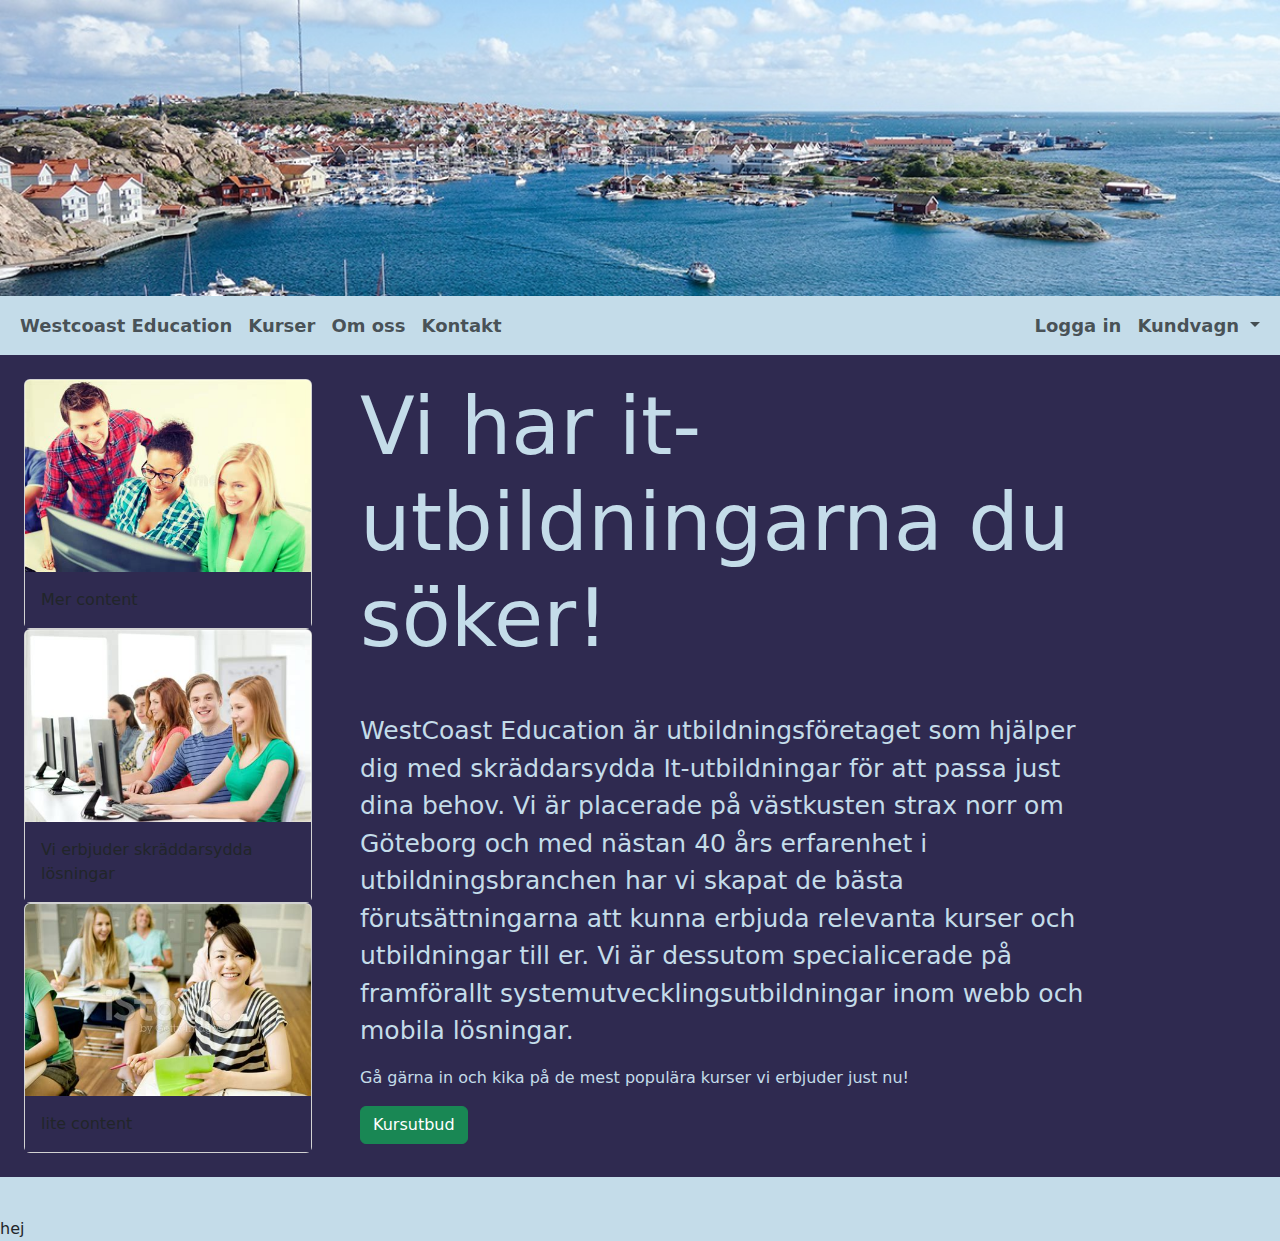
==== index.html @ 57c02ea9 "first commit" ====
<!DOCTYPE html>
<html lang="en">
  <head>
    <meta charset="UTF-8" />
    <meta http-equiv="X-UA-Compatible" content="IE=edge" />
    <meta name="viewport" content="width=device-width, initial-scale=1.0" />
    <link
      href="https://cdn.jsdelivr.net/npm/bootstrap@5.1.3/dist/css/bootstrap.min.css"
      rel="stylesheet"
    />
    <link
      rel="stylesheet"
      href="https://cdn.jsdelivr.net/npm/bootstrap-icons@1.8.1/font/bootstrap-icons.css"
    />
    <link rel="stylesheet" href="css/style.css" />
    <title>Westcoast Education</title>
  </head>
  <body>
    <header>
      <a class="logo" href="index.html">
        <img class="banner" src="images/sm.jpg" alt="Westcoast Education" />
      </a>
    </header>
    <!--Navigation bar-->
    <nav class="navbar navbar-expand-md navbar-light">
      <div class="container-fluid">
        <!--Button to navigate on small screens-->
        <button
          class="navbar-toggler"
          type="button"
          data-bs-toggle="collapse"
          data-bs-target="#main-nav"
          aria-controls="main-nav"
          aria-expanded="false"
          aria-label="Toggle navigation"
        >
          <span class="navbar-toggler-icon"></span>
        </button>
        <!--Navigation links-->
        <div class="collapse navbar-collapse" id="main-nav">
          <ul class="navbar-nav">
            <li class="nav-item">
              <a class="nav-link" id="westcoast" href="index.html"
                >Westcoast Education</a
              >
            </li>
            <li class="nav-item">
              <a class="nav-link" href="courses.html">Kurser</a>
            </li>
            <li class="nav-item">
              <a class="nav-link" href="index.html">Om oss</a>
            </li>
            <li class="nav-item">
              <a class="nav-link" href="index.html">Kontakt</a>
            </li>
          </ul>
          <ul class="navbar-nav ms-md-auto">
            <li class="nav-item">
              <a class="nav-link" href="index.html">Logga in</a>
            </li>
            <!--Dropdown to display cart items-->
            <li class="nav-item">
              <a
                class="nav-link dropdown-toggle"
                href="#"
                id="navbarDarkDropdownMenuLink"
                role="button"
                data-bs-toggle="dropdown"
                aria-expanded="false"
              >
                Kundvagn
              </a>
              <div
                class="dropdown-menu dropdown-menu-end"
                aria-labelledby="navbarDarkDropdownMenuLink"
              >
                <h6>Artiklar:</h6>
                <ul class="list-group list-group-flush" id="my-things"></ul>
                <!-- Cart item display -->
                <!--Lägg till modal till knappen för att confirma köp-->
                <button
                  type="button"
                  onclick="buyItems()"
                  class="btn btn-outline-secondary"
                  data-bs-toggle="modal"
                  data-bs-target="#modalMess"
                >
                  <span><i class="bi bi-cart-check"></i></span>
                  Köp
                </button>
              </div>
              <!--Modal to confirm purchase-->
              <div class="modal" id="modalMess" tabindex="-1">
                <div class="modal-dialog">
                  <div class="modal-content">
                    <div class="modal-header">
                      <h5 class="modal-title" id="confirmed"></h5>
                      <button
                        type="button"
                        class="btn-close"
                        data-bs-dismiss="modal"
                        aria-label="Close"
                      ></button>
                    </div>
                    <div class="modal-footer">
                      <button
                        type="button"
                        class="btn btn-secondary"
                        data-bs-dismiss="modal"
                      >
                        Stäng
                      </button>
                    </div>
                  </div>
                </div>
              </div>
            </li>
          </ul>
        </div>
      </div>
    </nav>
    <div class="flex-container">
      <section class="flex-item-left">
        <div class="card" style="width: 18rem">
          <img src="images/f.png" class="card-img-top" alt="..." />
          <div class="card-body">
            <p class="card-text">Mer content</p>
          </div>
        </div>
        <div class="card" style="width: 18rem">
          <img src="images/g.png" class="card-img-top" alt="..." />
          <div class="card-body">
            <p class="card-text">Vi erbjuder skräddarsydda lösningar</p>
          </div>
        </div>
        <div class="card" style="width: 18rem">
          <img src="images/h.png" class="card-img-top" alt="..." />
          <div class="card-body">
            <p class="card-text">lite content</p>
          </div>
        </div>
      </section>
      <article class="main">
        <h1 id="startPageH">Vi har it-utbildningarna du söker!</h1>
        <p id="startIntro">
          <br />
          WestCoast Education är utbildningsföretaget som hjälper dig med
          skräddarsydda It-utbildningar för att passa just dina behov. Vi är
          placerade på västkusten strax norr om Göteborg och med nästan 40 års
          erfarenhet i utbildningsbranchen har vi skapat de bästa
          förutsättningarna att kunna erbjuda relevanta kurser och utbildningar
          till er. Vi är dessutom specialicerade på framförallt
          systemutvecklingsutbildningar inom webb och mobila lösningar.
        </p>
        <p>
          Gå gärna in och kika på de mest populära kurser vi erbjuder just nu!
        </p>
        <a href="courses.html" class="btn btn-md btn-success"> Kursutbud </a>
      </article>
    </div>
    <footer>
      <p>hej</p>
    </footer>
    <script src="https://cdn.jsdelivr.net/npm/bootstrap@5.1.3/dist/js/bootstrap.bundle.min.js"></script>
    <script src="courses.json"></script>
    <script src="scripts/app.js"></script>
  </body>
</html>
---- css/style.css ----
@media (min-width: 768px) {
  img {
    width: 50%;
  }
  .main {
    text-align: left;
  }
  .main h1 {
    font-size: 80px;
  }
}

html,
body {
  margin: 0;
  padding: 0;
  height: 100%;
  background-color: #2f2a50;
}

.navbar,
.navbar a {
  background-color: #c4dce9;
  font-weight: bold;
  font-size: large;
}

.nav-item {
  font-weight: bold;
}
.card-body {
  background-color: #2f2a50;
}

.navbar a:hover {
  color: #006630;
}

.flex-container {
  display: flex;
  flex-direction: row;
}

.flex-item-left {
  flex: 20%;
  padding: 1.5em;
  color: #c4dce9;
}

.list-group a,
a {
  text-decoration: none;
  color: #c4dce9;
}

.list-group a:hover,
a:hover {
  color: #006630;
}

.main {
  flex: 80%;
  padding: 1.5em;
  padding-right: 10rem;
  color: #c4dce9;
}

#startIntro {
  font-size: 25px;
}

ul {
  list-style: none;
}

@media (max-width: 800px) {
  .flex-container {
    flex-direction: column;
  }
}

.banner {
  width: 100%;
}
footer {
  bottom: 0px;
  padding-top: 2.5rem;
  background-color: #c4dce9;
}
img {
  width: 50%;
}

.card-img-top {
  width: 100%;
  height: 15vw;
}
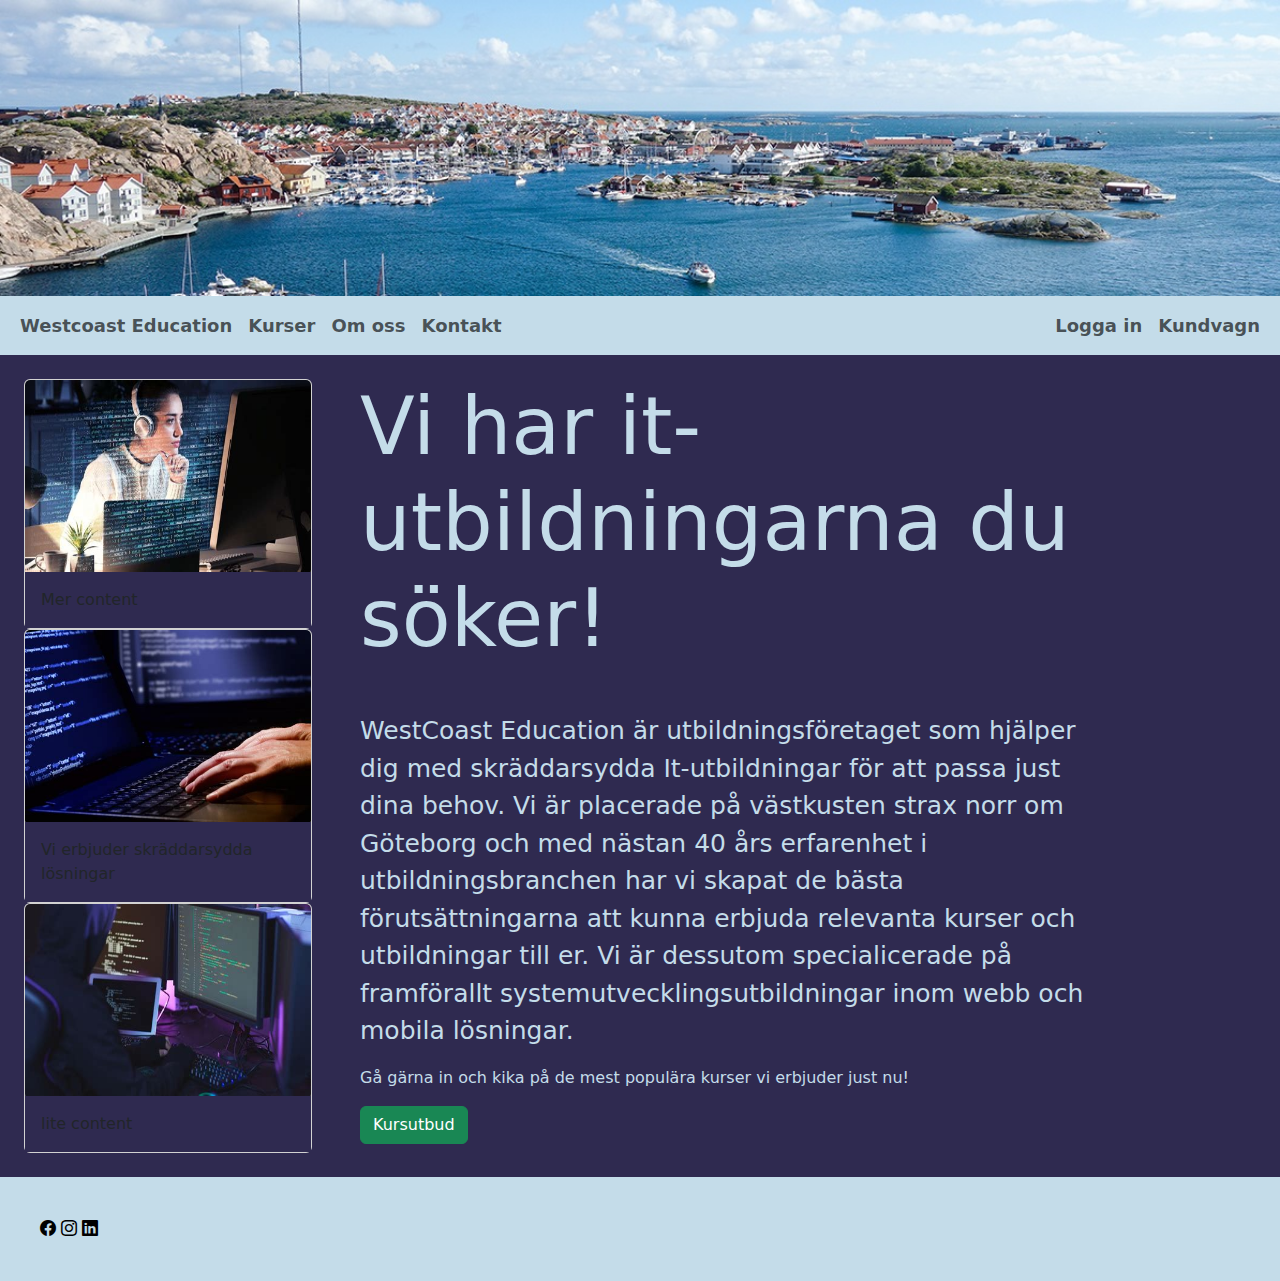
==== commit 0c33879b: "update" ====
--- a/index.html
+++ b/index.html
@@ -61,7 +61,7 @@
             <!--Dropdown to display cart items-->
             <li class="nav-item">
               <a
-                class="nav-link dropdown-toggle"
+                class="nav-link"
                 href="#"
                 id="navbarDarkDropdownMenuLink"
                 role="button"
@@ -81,7 +81,7 @@
                 <button
                   type="button"
                   onclick="buyItems()"
-                  class="btn btn-outline-secondary"
+                  class="btn btn-outline-success"
                   data-bs-toggle="modal"
                   data-bs-target="#modalMess"
                 >
@@ -158,9 +158,19 @@
         <a href="courses.html" class="btn btn-md btn-success"> Kursutbud </a>
       </article>
     </div>
-    <footer>
-      <p>hej</p>
-    </footer>
+    <div id="footer">
+      <div class="social-media">
+        <a href="#" target="_blank">
+          <span><i class="bi bi-facebook"> </i></span>
+        </a>
+        <a href="#" target="_blank">
+          <span><i class="bi bi-instagram"> </i></span>
+        </a>
+        <a href="#" target="_blank">
+          <span><i class="bi bi-linkedin"> </i></span>
+        </a>
+      </div>
+    </div>
     <script src="https://cdn.jsdelivr.net/npm/bootstrap@5.1.3/dist/js/bootstrap.bundle.min.js"></script>
     <script src="courses.json"></script>
     <script src="scripts/app.js"></script>
--- a/css/style.css
+++ b/css/style.css
@@ -82,9 +82,14 @@
 .banner {
   width: 100%;
 }
-footer {
+i,
+i:hover {
+  color: black;
+  cursor: pointer;
+}
+#footer {
   bottom: 0px;
-  padding-top: 2.5rem;
+  padding: 2.5rem;
   background-color: #c4dce9;
 }
 img {
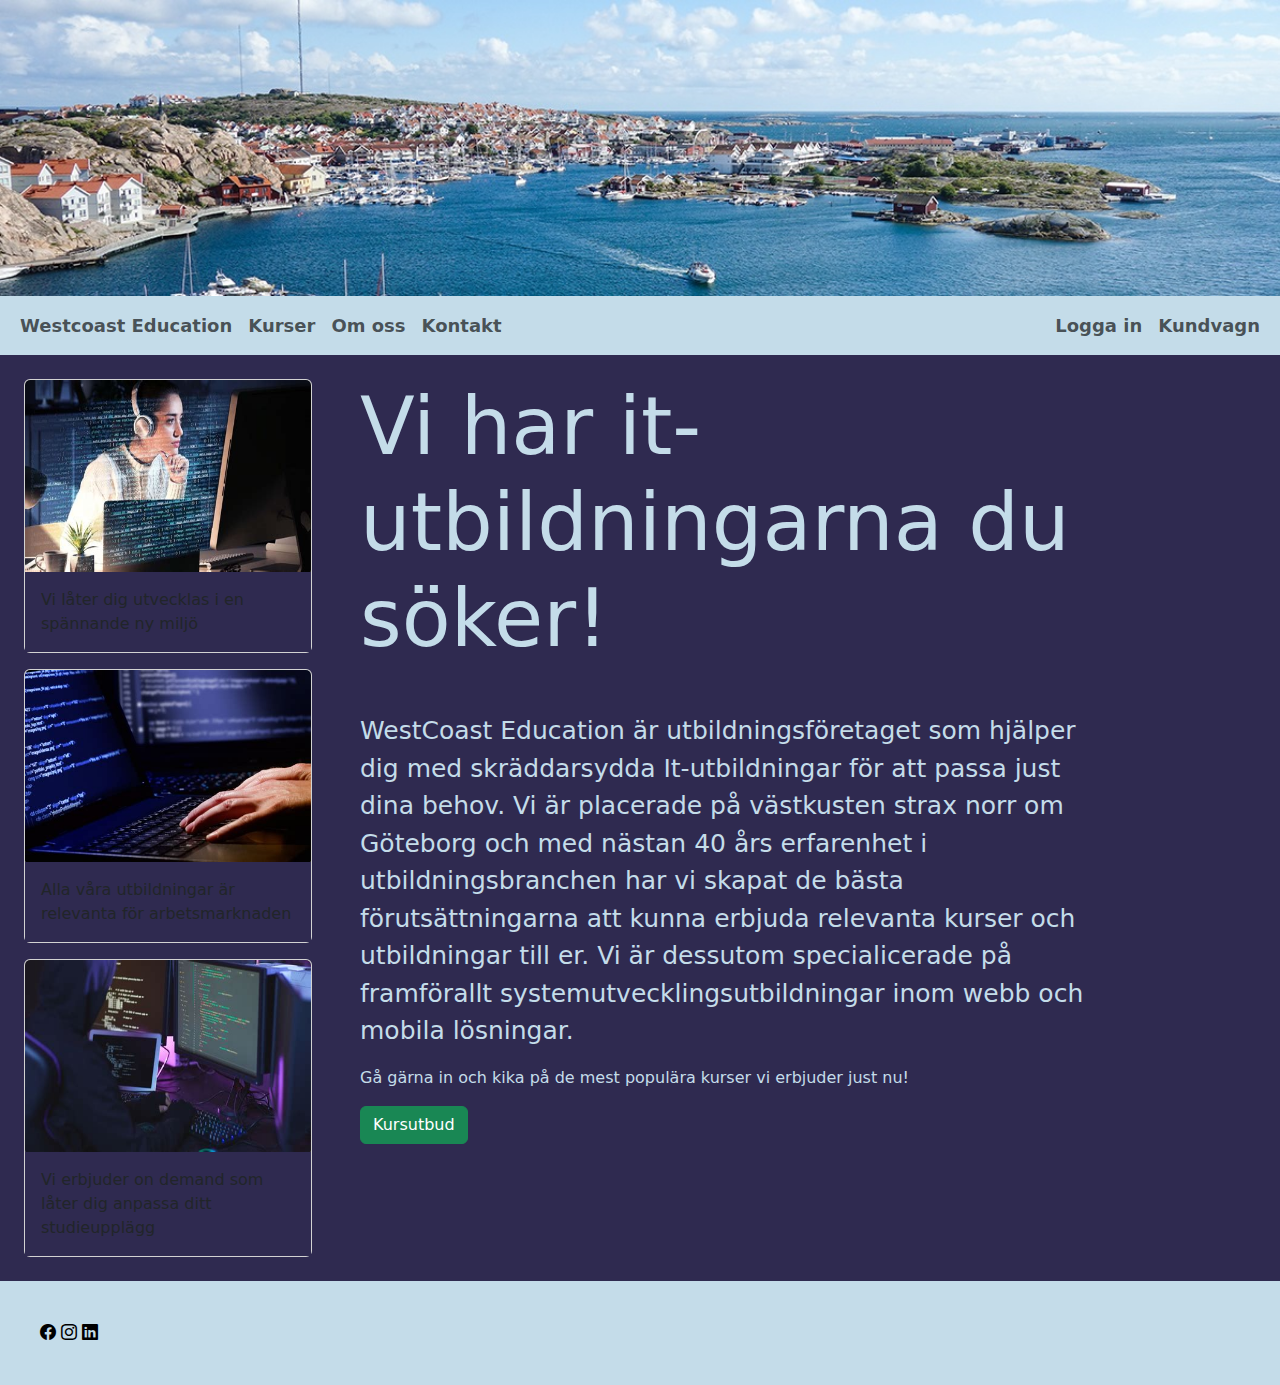
==== commit a88bf6ea: "update" ====
--- a/index.html
+++ b/index.html
@@ -77,7 +77,6 @@
                 <h6>Artiklar:</h6>
                 <ul class="list-group list-group-flush" id="my-things"></ul>
                 <!-- Cart item display -->
-                <!--Lägg till modal till knappen för att confirma köp-->
                 <button
                   type="button"
                   onclick="buyItems()"
@@ -121,22 +120,32 @@
     </nav>
     <div class="flex-container">
       <section class="flex-item-left">
-        <div class="card" style="width: 18rem">
-          <img src="images/f.png" class="card-img-top" alt="..." />
-          <div class="card-body">
-            <p class="card-text">Mer content</p>
+        <div class="d-grid gap-md-3">
+          <div class="card" style="width: 18rem">
+            <img src="images/f.png" class="card-img-top" alt="..." />
+            <div class="card-body">
+              <p class="card-text">
+                Vi låter dig utvecklas i en spännande ny miljö
+              </p>
+            </div>
           </div>
-        </div>
-        <div class="card" style="width: 18rem">
-          <img src="images/g.png" class="card-img-top" alt="..." />
-          <div class="card-body">
-            <p class="card-text">Vi erbjuder skräddarsydda lösningar</p>
+
+          <div class="card" style="width: 18rem">
+            <img src="images/g.png" class="card-img-top" alt="..." />
+            <div class="card-body">
+              <p class="card-text">
+                Alla våra utbildningar är relevanta för arbetsmarknaden
+              </p>
+            </div>
           </div>
-        </div>
-        <div class="card" style="width: 18rem">
-          <img src="images/h.png" class="card-img-top" alt="..." />
-          <div class="card-body">
-            <p class="card-text">lite content</p>
+
+          <div class="card" style="width: 18rem">
+            <img src="images/h.png" class="card-img-top" alt="..." />
+            <div class="card-body">
+              <p class="card-text">
+                Vi erbjuder on demand som låter dig anpassa ditt studieupplägg
+              </p>
+            </div>
           </div>
         </div>
       </section>
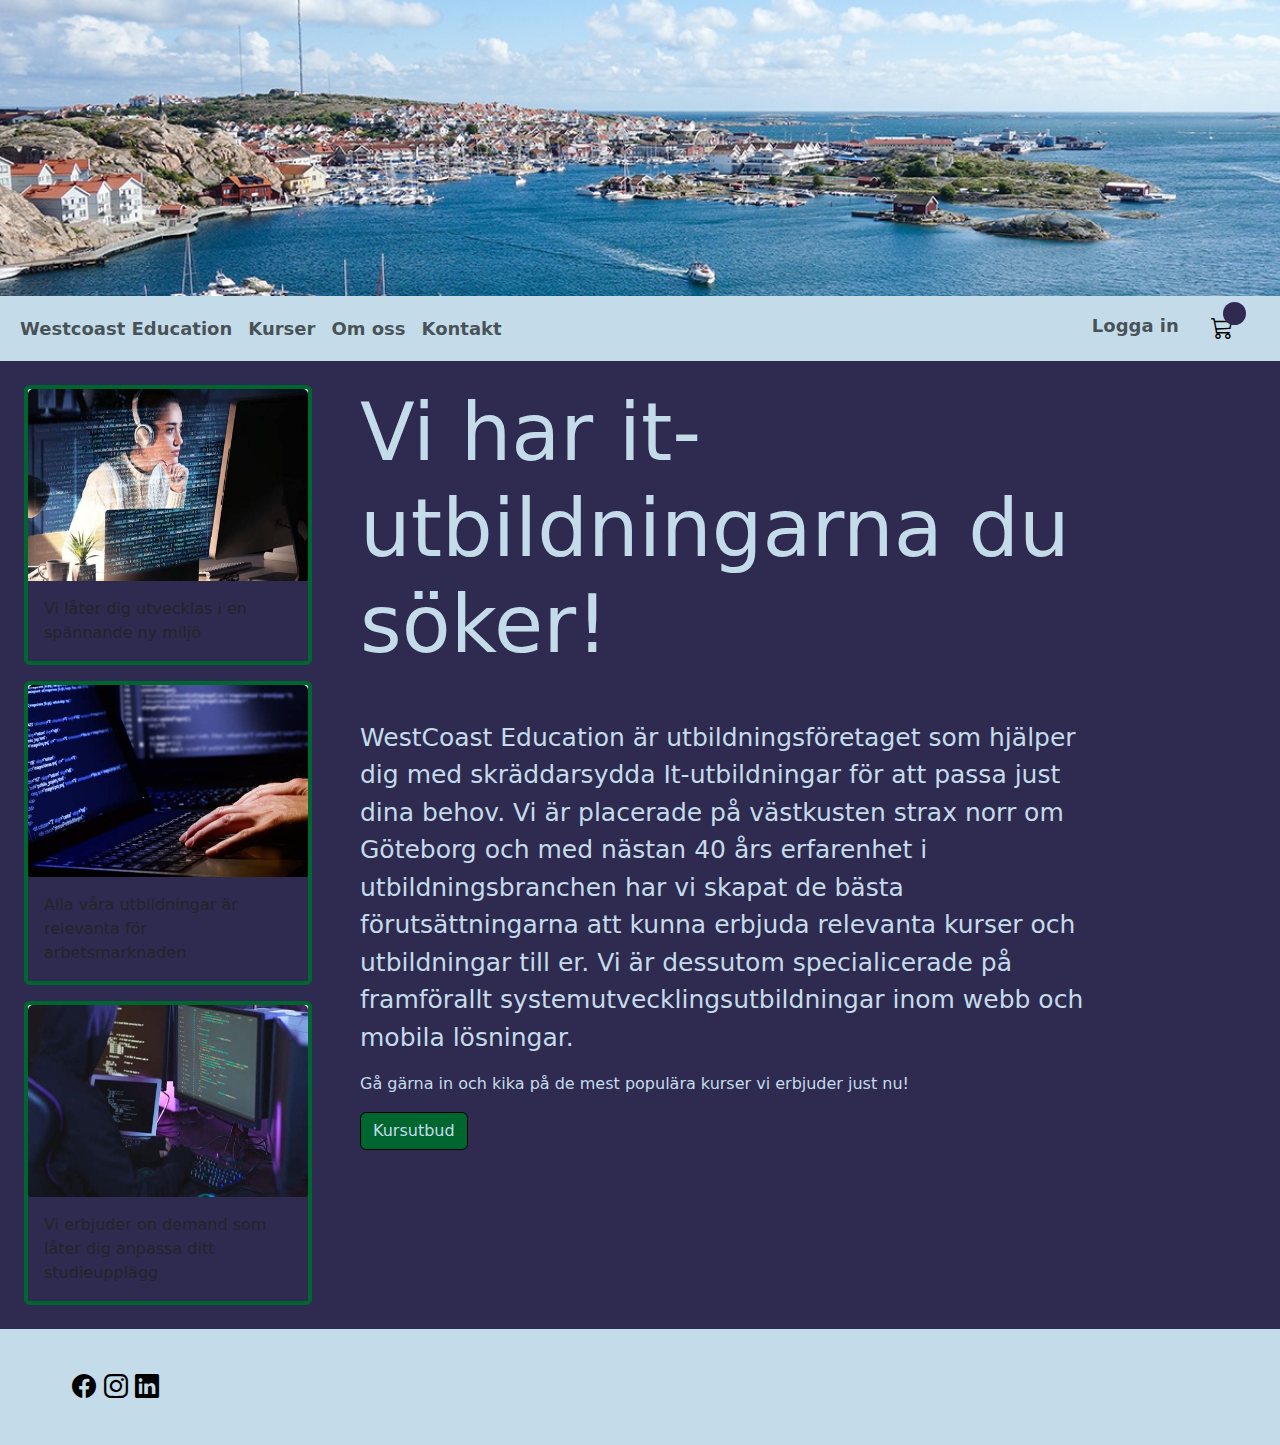
==== commit c72a9cd1: "update" ====
--- a/index.html
+++ b/index.html
@@ -58,29 +58,32 @@
             <li class="nav-item">
               <a class="nav-link" href="index.html">Logga in</a>
             </li>
-            <!--Dropdown to display cart items-->
             <li class="nav-item">
               <a
-                class="nav-link"
-                href="#"
-                id="navbarDarkDropdownMenuLink"
-                role="button"
-                data-bs-toggle="dropdown"
-                aria-expanded="false"
+                class="openbtn nav-link" href="#"
+                onclick="openCart()"
               >
-                Kundvagn
-              </a>
-              <div
-                class="dropdown-menu dropdown-menu-end"
-                aria-labelledby="navbarDarkDropdownMenuLink"
-              >
-                <h6>Artiklar:</h6>
+               <i id="cart-logo" class="bi bi-cart3">
+                <span id="cart-counter" style="display:inline-flex;"></span>
+              </i>
+            </a>
+
+            </li>
+          </ul>
+        </div>
+      </div>
+    </nav>
+    <div id="mySidepanel" class="sidepanel">
+      <a href="javascript:void(0)" class="closebtn" onclick="closeCart()"
+        >&times;</a
+      >
+     <h6>Artiklar:</h6>
                 <ul class="list-group list-group-flush" id="my-things"></ul>
                 <!-- Cart item display -->
-                <button
+                <button id="courses-site"
                   type="button"
                   onclick="buyItems()"
-                  class="btn btn-outline-success"
+                  class="btn"
                   data-bs-toggle="modal"
                   data-bs-target="#modalMess"
                 >
@@ -103,8 +106,9 @@
                     </div>
                     <div class="modal-footer">
                       <button
+                      id="courses-site"
                         type="button"
-                        class="btn btn-secondary"
+                        class="btn"
                         data-bs-dismiss="modal"
                       >
                         Stäng
@@ -113,11 +117,7 @@
                   </div>
                 </div>
               </div>
-            </li>
-          </ul>
-        </div>
-      </div>
-    </nav>
+    </div>
     <div class="flex-container">
       <section class="flex-item-left">
         <div class="d-grid gap-md-3">
@@ -149,6 +149,7 @@
           </div>
         </div>
       </section>
+
       <article class="main">
         <h1 id="startPageH">Vi har it-utbildningarna du söker!</h1>
         <p id="startIntro">
@@ -164,7 +165,7 @@
         <p>
           Gå gärna in och kika på de mest populära kurser vi erbjuder just nu!
         </p>
-        <a href="courses.html" class="btn btn-md btn-success"> Kursutbud </a>
+        <a href="courses.html" id="courses-site" class="btn btn-md"> Kursutbud </a>
       </article>
     </div>
     <div id="footer">
--- a/css/style.css
+++ b/css/style.css
@@ -9,6 +9,11 @@
     font-size: 80px;
   }
 }
+@media (max-width: 800px) {
+  .flex-container {
+    flex-direction: column;
+  }
+}
 
 html,
 body {
@@ -17,7 +22,7 @@
   height: 100%;
   background-color: #2f2a50;
 }
-
+/* The menu */
 .navbar,
 .navbar a {
   background-color: #c4dce9;
@@ -27,9 +32,6 @@
 
 .nav-item {
   font-weight: bold;
-}
-.card-body {
-  background-color: #2f2a50;
 }
 
 .navbar a:hover {
@@ -64,6 +66,25 @@
   padding-right: 10rem;
   color: #c4dce9;
 }
+.card {
+  border: 4px solid #006630;
+}
+.card-body {
+  background-color: #2f2a50;
+}
+#courses-site {
+  background-color: #006630;
+  border: 1px solid black;
+  color: #c4dce9;
+}
+img {
+  width: 50%;
+}
+
+.card-img-top {
+  width: 100%;
+  height: 15vw;
+}
 
 #startIntro {
   font-size: 25px;
@@ -73,14 +94,26 @@
   list-style: none;
 }
 
-@media (max-width: 800px) {
-  .flex-container {
-    flex-direction: column;
-  }
-}
-
 .banner {
   width: 100%;
+}
+/* Cart style */
+#cart-logo {
+  padding-left: 1rem;
+  padding-right: 1.7rem;
+  font-size: 1.4rem;
+}
+#cart-counter {
+  display: none;
+  position: absolute;
+  font-size: 17px;
+  border-radius: 50%;
+  background-color: #2f2a50;
+  height: 23px;
+  width: 23px;
+  justify-content: center;
+  color: #c4dce9;
+  transform: translate(-10px, -10px);
 }
 i,
 i:hover {
@@ -92,11 +125,30 @@
   padding: 2.5rem;
   background-color: #c4dce9;
 }
-img {
-  width: 50%;
+.social-media {
+  font-size: 1.5rem;
+  padding-left: 2rem;
 }
 
-.card-img-top {
-  width: 100%;
-  height: 15vw;
+/* Cart container */
+.sidepanel {
+  height: 400px;
+  width: 0;
+  position: absolute;
+  z-index: 1;
+  top: 5;
+  right: 0;
+  background-color: white;
+  overflow-x: hidden;
+  padding-top: 20px;
+  transition: 0.7s;
 }
+
+/* The close button for cart container */
+.sidepanel .closebtn {
+  position: absolute;
+  top: 0;
+  right: 25px;
+  font-size: 38px;
+  margin-left: 50px;
+}
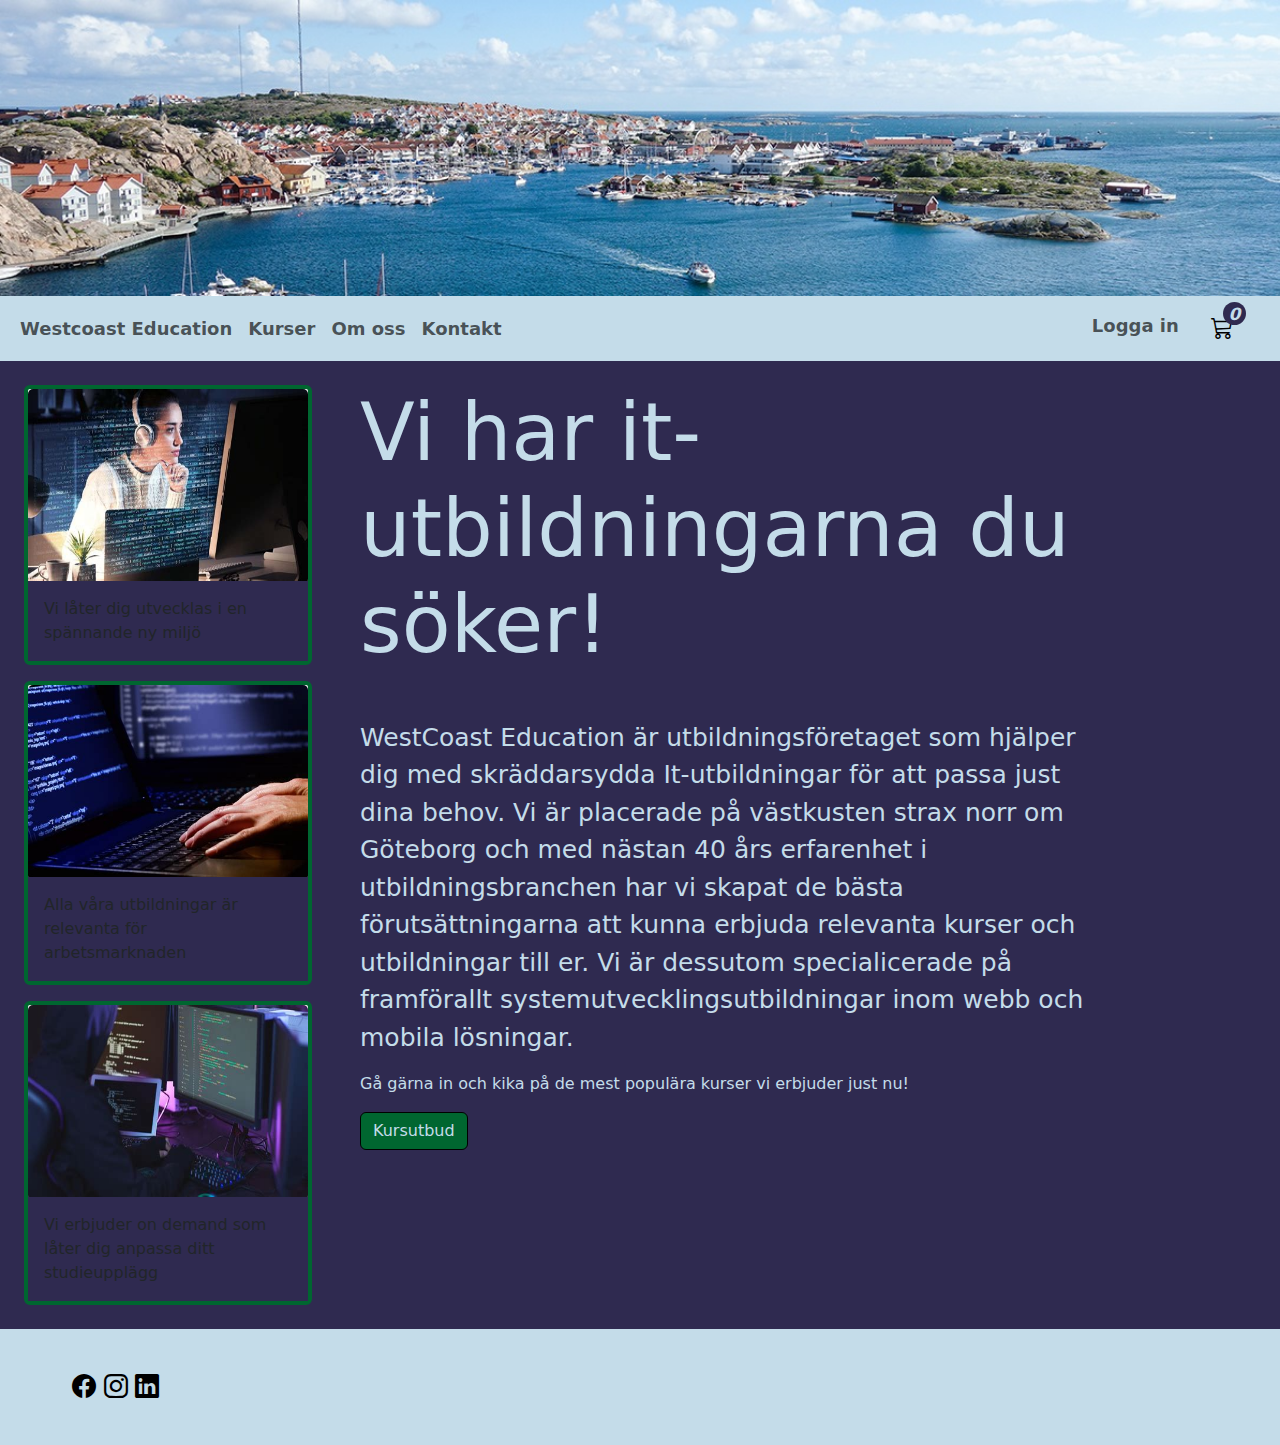
==== commit 4d4da911: "update" ====
--- a/index.html
+++ b/index.html
@@ -8,22 +8,21 @@
       href="https://cdn.jsdelivr.net/npm/bootstrap@5.1.3/dist/css/bootstrap.min.css"
       rel="stylesheet"
     />
-    <link
-      rel="stylesheet"
-      href="https://cdn.jsdelivr.net/npm/bootstrap-icons@1.8.1/font/bootstrap-icons.css"
-    />
+    <link rel="stylesheet" href="https://cdn.jsdelivr.net/npm/bootstrap-icons@1.8.1/font/bootstrap-icons.css">
     <link rel="stylesheet" href="css/style.css" />
     <title>Westcoast Education</title>
   </head>
   <body>
     <header>
       <a class="logo" href="index.html">
-        <img class="banner" src="images/sm.jpg" alt="Westcoast Education" />
+        <img class="banner"src="images/sm.jpg" alt="Westcoast Education" />
       </a>
     </header>
+
     <!--Navigation bar-->
     <nav class="navbar navbar-expand-md navbar-light">
       <div class="container-fluid">
+
         <!--Button to navigate on small screens-->
         <button
           class="navbar-toggler"
@@ -36,13 +35,12 @@
         >
           <span class="navbar-toggler-icon"></span>
         </button>
+
         <!--Navigation links-->
         <div class="collapse navbar-collapse" id="main-nav">
           <ul class="navbar-nav">
             <li class="nav-item">
-              <a class="nav-link" id="westcoast" href="index.html"
-                >Westcoast Education</a
-              >
+              <a class="nav-link" href="index.html">Westcoast Education</a>
             </li>
             <li class="nav-item">
               <a class="nav-link" href="courses.html">Kurser</a>
@@ -54,43 +52,47 @@
               <a class="nav-link" href="index.html">Kontakt</a>
             </li>
           </ul>
-          <ul class="navbar-nav ms-md-auto">
+          <ul class=
+          "navbar-nav ms-md-auto">
             <li class="nav-item">
               <a class="nav-link" href="index.html">Logga in</a>
             </li>
-            <li class="nav-item">
+
+            <!-- Display cart items-->
+           <li class="nav-item">
               <a
                 class="openbtn nav-link" href="#"
                 onclick="openCart()"
               >
-               <i id="cart-logo" class="bi bi-cart3">
+              <i id="cart-logo" class="bi bi-cart3">
                 <span id="cart-counter" style="display:inline-flex;"></span>
               </i>
-            </a>
-
+              </a>
             </li>
           </ul>
         </div>
       </div>
     </nav>
-    <div id="mySidepanel" class="sidepanel">
-      <a href="javascript:void(0)" class="closebtn" onclick="closeCart()"
-        >&times;</a
-      >
-     <h6>Artiklar:</h6>
-                <ul class="list-group list-group-flush" id="my-things"></ul>
-                <!-- Cart item display -->
-                <button id="courses-site"
-                  type="button"
-                  onclick="buyItems()"
-                  class="btn"
-                  data-bs-toggle="modal"
-                  data-bs-target="#modalMess"
-                >
-                  <span><i class="bi bi-cart-check"></i></span>
-                  Köp
-                </button>
-              </div>
+
+    <!--Cart content-->
+     <div id="mySidepanel" class="sidepanel">
+      <a href="javascript:void(0)" class="closebtn" onclick="closeCart()">&times;</a>
+      <h6>Artiklar:</h6>
+      <ul class="list-group list-group-flush" id="my-things"></ul><br>
+  
+      <!-- Cart item display -->
+      <br><h6>Total:</h6>
+      <p id="total-p"></p>
+      <button
+      id="courses-site"
+        type="button"
+        onclick="buyItems()"
+        class="btn"
+        data-bs-toggle="modal"
+        data-bs-target="#modalMess">
+        <span><i class="bi bi-cart-check"></i></span>Köp
+      </button>
+    </div>
               <!--Modal to confirm purchase-->
               <div class="modal" id="modalMess" tabindex="-1">
                 <div class="modal-dialog">
@@ -108,7 +110,7 @@
                       <button
                       id="courses-site"
                         type="button"
-                        class="btn"
+                        class="btn btn-secondary"
                         data-bs-dismiss="modal"
                       >
                         Stäng
